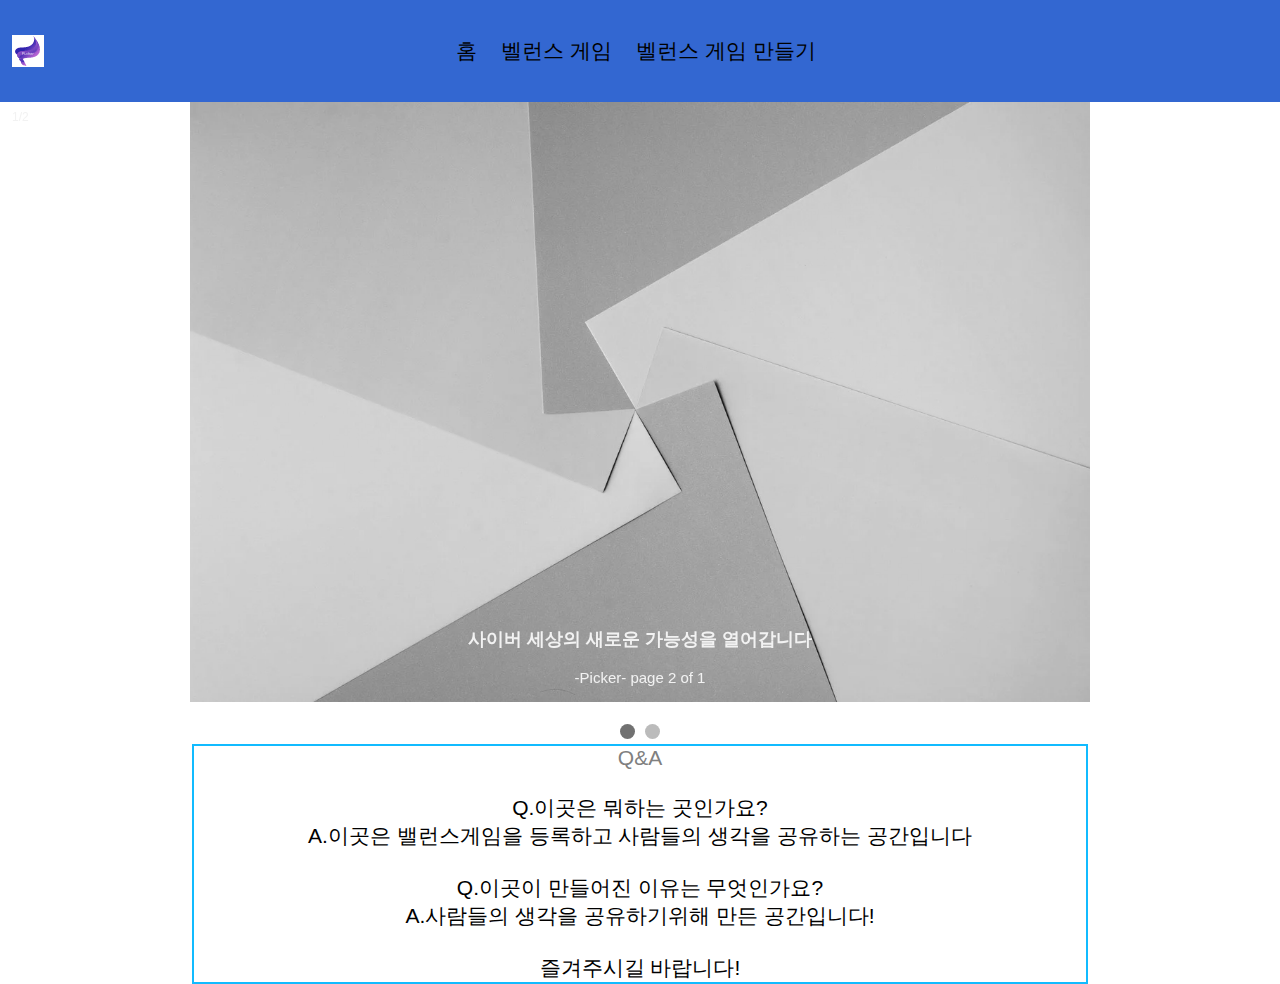
==== index.html @ 34980f9c "My web Picker" ====
<html>
    <head>
        <script src="https://ajax.googleapis.com/ajax/libs/jquery/3.5.1/jquery.min.js"></script>
        <link rel="stylesheet" href="./css/Picker_index.css" />
        <title>Picker</title>
    </head>
    <body>
        <div class="up_bar">
            <div class="up_bar__logo">
                <img src="./pic/main/favicon.png" class="logo">
            </div>
            <ul class="up_bar__menu">
                <li>
                    <a href="index.html">홈</a>
                </li>
                <li>
                    <a href="./html/balance_selection.html">벨런스 게임</a>
                </li>
                <li>
                    <a href="http://seohanbook.co.kr/Picker/html/login_check.html">벨런스 게임 만들기</a>
                </li>
            </ul>
            <div class="up_bar__link">
                <ul class="signs">
                    <li id="link" class="sign2">

                    </li>
                </ul>
            </div>
        </div>
        <div class="slideshow-container">
            <div class="mySlides fade">
                <div class="numbertext">1/2</div>
                <img src="./pic/main/1.png" alt="image" class="slide_img">
                <div class="text">
                    <h3>사이버 세상의 새로운 가능성을 열어갑니다</h3>
                    <span>-Picker- page 2 of 1</span>
                </div>
            </div>
            <div class="mySlides fade">
                <div class="numbertext">2/2</div>
                <img src="./pic/main/2.png" alt="image" class="slide_img">
                <div class="text">
                    <h3>Picker</h3>
                    <span>-Picker- page 2 of 2</span>
                </div>
            </div>
        </div>
        <br>
        <div>
            <span class="dot"></span>
            <span class="dot"></span>
        </div>
        <div class="box">
            Q&A
            <br />
            <br /> 
            <div class="qq1">
                Q.이곳은 뭐하는 곳인가요?
                <br />
                A.이곳은 밸런스게임을 등록하고 사람들의 생각을 공유하는 공간입니다
            </div>
            <br />
            <div class="qq1">
                Q.이곳이 만들어진 이유는 무엇인가요?
                <br />
                A.사람들의 생각을 공유하기위해 만든 공간입니다!
            </div>
            <br />
            <div class="qq1">
                즐겨주시길 바랍니다!
            </div>
        </div>
        <script src="./js/img_slider.js"></script>
        <script src="http://seohanbook.co.kr/Picker/js/sign_in.js"></script>
    </body>
</html>
---- css/Picker_index.css ----
.up_bar {
    display: flex;
    justify-content: space-between;
    align-items: center;
    background-color: Highlight;
    padding: 8px 12px;
}

li {
    display: list-item;
    list-style: none;
}

.up_bar__menu {
    display: flex;
    list-style: none;
    padding-left: 0;
    padding-right: 0;
    text-align: center;
}

.up_bar__menu li {
    padding: 8px 12px;
}
.up_bar__menu li:hover {
    background-color: blue;
}
.logo{
    width: inherit;
}

a {
    text-decoration: none;
    color: black;
}

body {
    margin: 0;
}

.up_bar__logo {
    color: gray;
    text-align: center;
    font-size: 21px;
    display: flex;
}

.up_bar__link {
    color: gray;
    text-align: center;
    font-size: 21px;
    display: flex;
}
.mySlides {
    display: none;
    -webkit-filter: grayscale(0%);
    -webkit-transition: .5s ease-in-out;
    -moz-filter: grayscale(0%);
    -moz-transition: .5s ease-in-out;
}

img {
    vertical-align: middle;
    max-width: 100%;
    height: auto;
}

/* Slideshow container */
.slideshow-container {
    max-width: inherit;
    position: relative;
    margin: auto;
}

/* Caption text */
.text {
    color: #f2f2f2;
    font-size: 15px;
    padding: 8px 12px;
    position: absolute;
    bottom: 8px;
    width: 100%;
    text-align: center;
}

/* Number text (1/3 etc) */
.numbertext {
    color: #f2f2f2;
    font-size: 12px;
    padding: 8px 12px;
    position: absolute;
    top: 0;
}

/* The dots/bullets/indicators */
.dot {
    height: 15px;
    width: 15px;
    margin: 0 2px;
    background-color: #bbb;
    border-radius: 50%;
    display: inline-block;
    transition: background-color 0.6s ease;
}

.active {
    background-color: #717171;
}

/* Fading animation */
.fade {
    -webkit-animation-name: fade;
    -webkit-animation-duration: 1.5s;
    animation-name: fade;
    animation-duration: 1.5s;
}

@-webkit-keyframes fade {
    from {
        opacity: .4
    }

    to {
        opacity: 1
    }
}

@keyframes fade {
    from {
        opacity: .4
    }

    to {
        opacity: 1
    }
}
.slide_img {
    width: 900px;
    -webkit-filter: grayscale(100%);
    transition: .5s ease-in-out;
    -moz-filter: grayscale(100%);
    -moz-transition: .5s ease-in-out;
}
.slide_img:hover {
    width: 1000px;
    -webkit-filter: grayscale(0%);
    -webkit-transition: .5s ease-in-out;
    -moz-filter: grayscale(0%);
    -moz-transition: .5s ease-in-out;
}
@media only screen and (max-width: 300px) {
    .text {
        font-size: 11px
    }
}
* {
    box-sizing: border-box;
}

body {
    font-family: Verdana, sans-serif;
}
div {
    color: gray;
    text-align: center;
    font-size: 21px;
}
.q1 {
    display: block;
    background-color: #bdf;
    border: 2px solid #1bf;
    min-height: 500px;
    height: auto;
    line-height: 200px;
    border-radius: 0.5em;
    -moz-border-radius: 0.5em;
    -webkit-border-radius: 0.5em;
}
.q2 {
    display: block;
    background-color: #bdf;
    border: 2px solid #1bf;
    height: 250px;
    line-height: 200px;
    border-radius: 0.5px;
    -moz-border-radius: 0.5em;
    -webkit-border-radius: 0.5em;
}
.choice1 {
    display: block;
    float: right;
    background-color: palegreen;
    border: 2px solid #1bf;
    width: 50%;
    max-width: 100%;
    max-height: 100%;
    overflow: visible;
    border-radius: 0.5px;
    -moz-border-radius: 0.5em;
    -webkit-border-radius: 0.5em;
    color: black;
    -webkit-transform: scale(1);
    -moz-transform: scale(1);
    -ms-transform: scale(1);
    -o-transform: scale(1);
    transform: scale(1);
    -webkit-transition: .3s;
    -moz-transition: .3s;
    -o-transition: .3s;
    transition: .3s;
}
.choice2 {
    display: block;
    float: left;
    background-color: indianred;
    border: 2px solid #1bf;
    width: 50%;
    max-width: 100%;
    max-height: 100%;
    overflow: visible;
    border-radius: 0.5px;
    -moz-border-radius: 0.5em;
    -webkit-border-radius: 0.5em;
    color: black;
    -webkit-transform: scale(1);
    -moz-transform: scale(1);
    -ms-transform: scale(1);
    -o-transform: scale(1);
    transform: scale(1);
    -webkit-transition: .3s;
    -moz-transition: .3s;
    -o-transition: .3s;
    transition: .3s;
}
.choice1:hover {
    -webkit-transform: scale(1.2);
    -moz-transform: scale(1.2);
    -ms-transform: scale(1.2);
    -o-transform: scale(1.2);
    transform: scale(1.2);
}
.choice2:hover {
    -webkit-transform: scale(1.2);
    -moz-transform: scale(1.2);
    -ms-transform: scale(1.2);
    -o-transform: scale(1.2);
    transform: scale(1.2);
}
@keyframes spin {
    from{
        transform: rotate(0dge);
    }
    to {
        transform: rotate(360deg);
    }
    
}
.choice1:checked{
    animation-name: spin;
    animation-duration: 2s;
}
.selection1 {

    display: inline-block;
    margin-top: 50px;
    color: black;
    color: black;
    background-color: indianred;
    border: 2px solid #1bf;
    max-width: 30%;
    line-height: 150px;
    border-radius: 0.5px;
    -moz-border-radius: 0.5em;
    -webkit-border-radius: 0.5em;
}
.selections {
    width: 40%;
    height: 100%;
    border: 3px solid #f2f2f2;
    margin: auto;
}
.add_main{
    width:70%;
    min-height: 70%;
    height: auto;
}
.add_title{
    width: 100%;
    height: 20%;

}
.qq1{
    color:black;
}
.box {
    width: 70%;
    margin: auto;
    border: 2px solid #1bf;
}
.choice_main{
    min-height:15%;
    width:100%;
}
.add_main {
    vertical-align: middle;
    width: 100%;
    height: 100%;
}
.main_1 {
    width: 70%;
    height: auto;
    margin: auto;
    border-radius: 3px;
    box-shadow: 0px 0px 20px #000;
}
.add_main12 {
    width: 10%;
    height: 44px;
    background-color: rgb(83, 154, 236);
    border: 1px;
    border-radius: 3px;
    color: white;
    font-size: 17px;
    font-weight: 500;
}
.form_select_alert_padding {
    padding-bottom: 10px;
}
.form_title_div {
    margin: auto;
    text-align: center;
}

.form_title_p {
    font-weight: bold;
    font-size: 22px;
    display: inline-block;
    padding-top: 8px;
}

.form_input {
    width: 50%;
    height: 30px;
    border: 1px solid;
    border-radius: 3px;
    border-color: gray;
}

.form_select {
    width: 98%;
    height: 30px;
    border: 1px solid;
    border-radius: 3px;
    border-color: gray;
}

.form_item_name {
    color: gray;
}

.form_text_alert {
    height: 20px;
}

.form_select_alert {
    height: 20px;
}

.form_text_alert_padding {
    padding-bottom: 10px;
}

.form_select_alert_padding {
    padding-bottom: 10px;
}

.form_submit_button {
    width: 100%;
    height: 44px;
    background-color: rgb(83, 154, 236);
    border: 1px;
    border-radius: 3px;
    color: white;
    font-size: 17px;
    font-weight: 500;
}
.title_input {
    width: 50%;
    height: 30px;
    border: 1px solid;
    border-radius: 3px;
    border-color: gray;
}
.contant_input {
    width: 75%;
    height: 50%;
    border: 1px solid;
    border-radius: 3px;
    border-color: gray;
}
.main_container{
    border: 0px solid;
}

.login_container {
    width: 380px;
    height: 420px;
    margin: auto;
    border-radius: 3px;
    box-shadow: 0px 0px 20px #000;
}

.insert_container {
    width: 380px;
    height: 620px;
    margin: auto;
    border-radius: 3px;
    box-shadow: 0px 0px 20px #000;
}

.form_container {
    width: 300px;
    margin: auto;
}

.form_title_div {
    margin: auto;
    text-align: center;
}

.form_title_p {
    font-weight: bold;
    font-size: 22px;
    display: inline-block;
    padding-top: 8px;
}

.form_input {
    width: 98%;
    height: 30px;
    border: 1px solid;
    border-radius: 3px;
    border-color: gray;
}

.form_select {
    width: 98%;
    height: 30px;
    border: 1px solid;
    border-radius: 3px;
    border-color: gray;
}

.form_item_name {
    color: gray;
}

.form_text_alert {
    height: 20px;
}

.form_select_alert {
    height: 20px;
}

.form_text_alert_padding {
    padding-bottom: 10px;
}

.form_select_alert_padding {
    padding-bottom: 10px;
}

.form_submit_button {
    width: 100%;
    height: 44px;
    background-color: rgb(83, 154, 236);
    border: 1px;
    border-radius: 3px;
    color: white;
    font-size: 17px;
    font-weight: 500;
}
.sign2 {
    color:black;
}
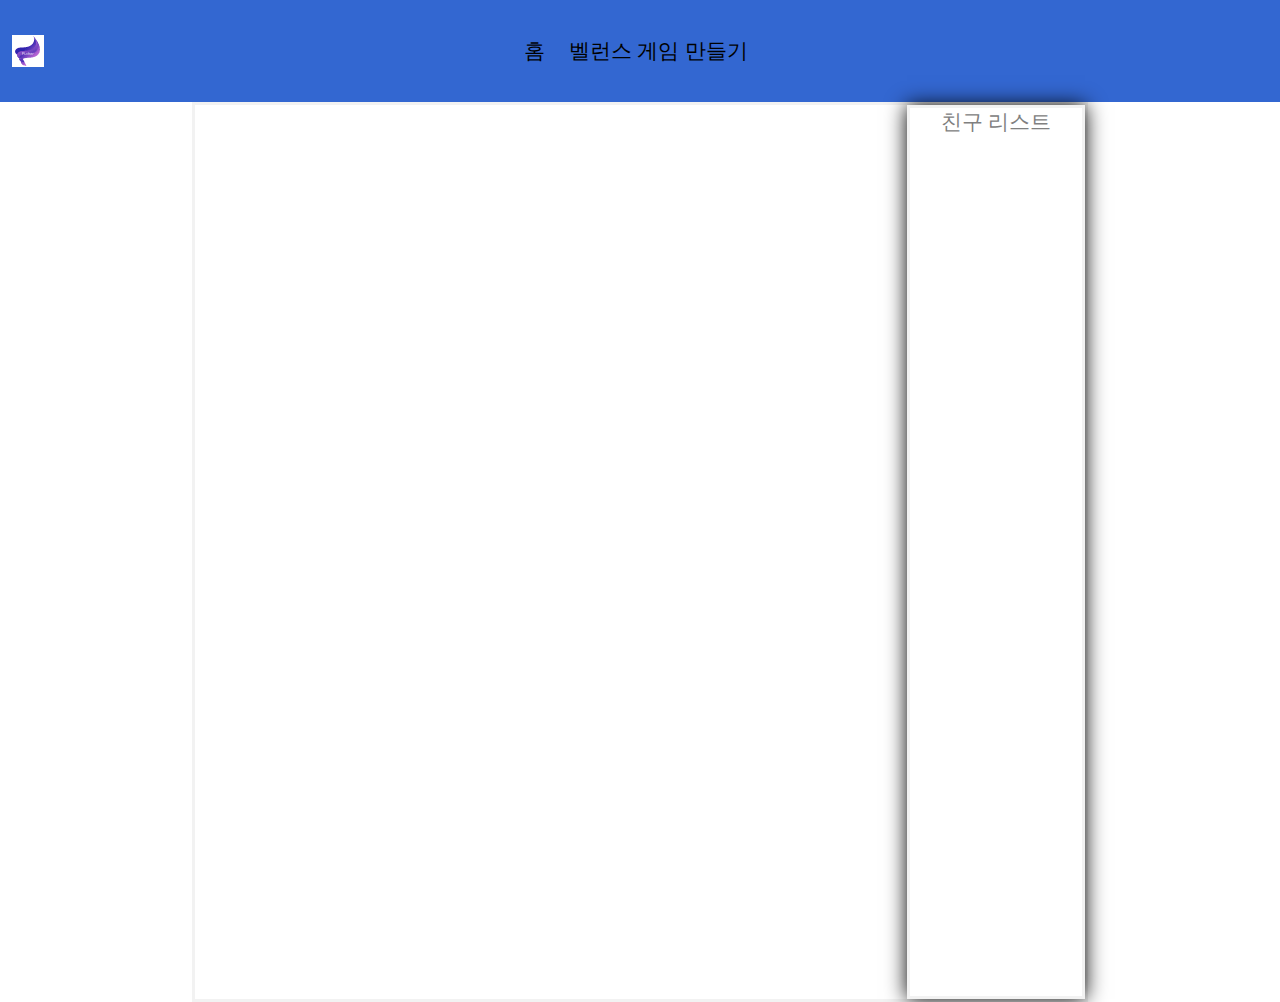
==== commit 0dfc65cf: "new version" ====
--- a/index.html
+++ b/index.html
@@ -1,7 +1,7 @@
 <html>
     <head>
         <script src="https://ajax.googleapis.com/ajax/libs/jquery/3.5.1/jquery.min.js"></script>
-        <link rel="stylesheet" href="./css/Picker_index.css" />
+        <link rel="stylesheet" href="css/Picker_index.css" />
         <title>Picker</title>
     </head>
     <body>
@@ -11,10 +11,7 @@
             </div>
             <ul class="up_bar__menu">
                 <li>
-                    <a href="index.html">홈</a>
-                </li>
-                <li>
-                    <a href="./html/balance_selection.html">벨런스 게임</a>
+                    <a href="./index.html">홈</a>
                 </li>
                 <li>
                     <a href="http://seohanbook.co.kr/Picker/html/login_check.html">벨런스 게임 만들기</a>
@@ -28,50 +25,14 @@
                 </ul>
             </div>
         </div>
-        <div class="slideshow-container">
-            <div class="mySlides fade">
-                <div class="numbertext">1/2</div>
-                <img src="./pic/main/1.png" alt="image" class="slide_img">
-                <div class="text">
-                    <h3>사이버 세상의 새로운 가능성을 열어갑니다</h3>
-                    <span>-Picker- page 2 of 1</span>
-                </div>
-            </div>
-            <div class="mySlides fade">
-                <div class="numbertext">2/2</div>
-                <img src="./pic/main/2.png" alt="image" class="slide_img">
-                <div class="text">
-                    <h3>Picker</h3>
-                    <span>-Picker- page 2 of 2</span>
-                </div>
+        <div class="selections" id="selections1">
+            <div class="friend_line">
+                친구 리스트
             </div>
         </div>
-        <br>
-        <div>
-            <span class="dot"></span>
-            <span class="dot"></span>
-        </div>
-        <div class="box">
-            Q&A
-            <br />
-            <br /> 
-            <div class="qq1">
-                Q.이곳은 뭐하는 곳인가요?
-                <br />
-                A.이곳은 밸런스게임을 등록하고 사람들의 생각을 공유하는 공간입니다
-            </div>
-            <br />
-            <div class="qq1">
-                Q.이곳이 만들어진 이유는 무엇인가요?
-                <br />
-                A.사람들의 생각을 공유하기위해 만든 공간입니다!
-            </div>
-            <br />
-            <div class="qq1">
-                즐겨주시길 바랍니다!
-            </div>
-        </div>
-        <script src="./js/img_slider.js"></script>
+        <script src="./js/new_balance_load.js">
+
+        </script>
         <script src="http://seohanbook.co.kr/Picker/js/sign_in.js"></script>
     </body>
 </html>--- a/css/Picker_index.css
+++ b/css/Picker_index.css
@@ -165,28 +165,31 @@
     text-align: center;
     font-size: 21px;
 }
+.q_text{
+    height: 20%;
+}
 .q1 {
     display: block;
-    background-color: #bdf;
-    border: 2px solid #1bf;
+    background-color: #ffffff;
+    border: 1px solid;
     min-height: 500px;
-    height: auto;
-    line-height: 200px;
+    height: 50%;
     border-radius: 0.5em;
     -moz-border-radius: 0.5em;
     -webkit-border-radius: 0.5em;
 }
 .q2 {
     display: block;
-    background-color: #bdf;
-    border: 2px solid #1bf;
-    height: 250px;
-    line-height: 200px;
+    background-color: #ffffff;
+    border: 1px solid;
+    height: 30%;
     border-radius: 0.5px;
     -moz-border-radius: 0.5em;
     -webkit-border-radius: 0.5em;
+    line-height: 750%;
 }
 .choice1 {
+    line-height: 1200%;
     display: block;
     float: right;
     background-color: palegreen;
@@ -194,11 +197,11 @@
     width: 50%;
     max-width: 100%;
     max-height: 100%;
-    overflow: visible;
     border-radius: 0.5px;
     -moz-border-radius: 0.5em;
     -webkit-border-radius: 0.5em;
     color: black;
+    height:100%;
     -webkit-transform: scale(1);
     -moz-transform: scale(1);
     -ms-transform: scale(1);
@@ -210,6 +213,7 @@
     transition: .3s;
 }
 .choice2 {
+    line-height: 1200%;
     display: block;
     float: left;
     background-color: indianred;
@@ -217,11 +221,11 @@
     width: 50%;
     max-width: 100%;
     max-height: 100%;
-    overflow: visible;
     border-radius: 0.5px;
     -moz-border-radius: 0.5em;
     -webkit-border-radius: 0.5em;
     color: black;
+    height: 100%;
     -webkit-transform: scale(1);
     -moz-transform: scale(1);
     -ms-transform: scale(1);
@@ -260,21 +264,21 @@
     animation-duration: 2s;
 }
 .selection1 {
-
+    float: left;
     display: inline-block;
     margin-top: 50px;
     color: black;
     color: black;
-    background-color: indianred;
-    border: 2px solid #1bf;
-    max-width: 30%;
+    background-color: #dcdcdc;
+    border: 2px solid #2f4f4f;
+    max-width: 50%;
     line-height: 150px;
     border-radius: 0.5px;
     -moz-border-radius: 0.5em;
     -webkit-border-radius: 0.5em;
 }
 .selections {
-    width: 40%;
+    width: 70%;
     height: 100%;
     border: 3px solid #f2f2f2;
     margin: auto;
@@ -298,7 +302,7 @@
     border: 2px solid #1bf;
 }
 .choice_main{
-    min-height:15%;
+    height: 50%;
     width:100%;
 }
 .add_main {
@@ -483,4 +487,16 @@
 }
 .sign2 {
     color:black;
+}
+.balance_main {
+    width:60%;
+    margin: auto;
+}
+.friend_line {
+    width: 20%;
+    float: right;
+    height: 100%;
+    border: 3px solid #f2f2f2;
+    margin: auto;
+    box-shadow: 0px 0px 20px #000;
 }